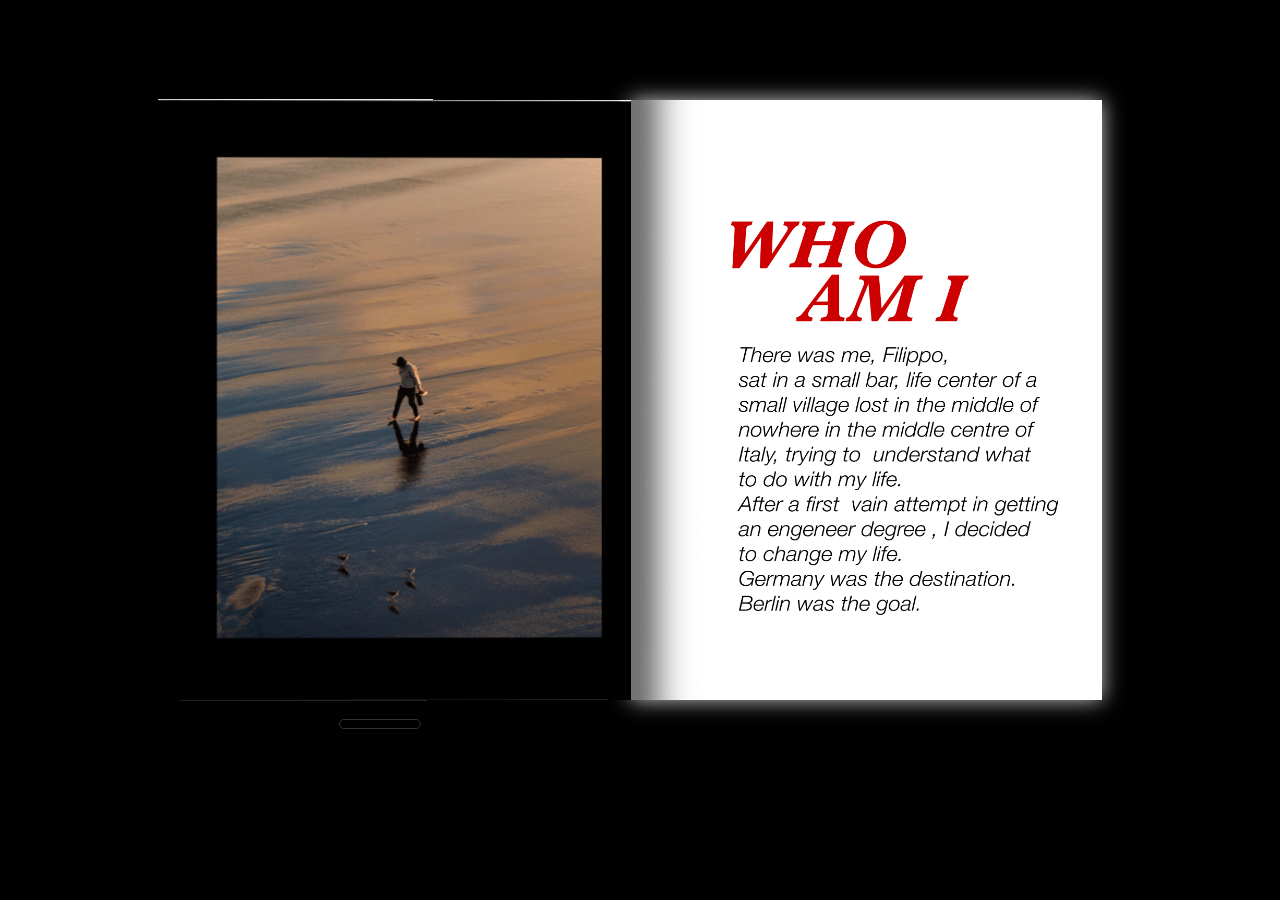
==== aboutme.html @ 34fedc26 "added flipbook for about me" ====
<!doctype html>
<!--[if lt IE 7 ]> <html lang="en" class="ie6"> <![endif]-->
<!--[if IE 7 ]>    <html lang="en" class="ie7"> <![endif]-->
<!--[if IE 8 ]>    <html lang="en" class="ie8"> <![endif]-->
<!--[if IE 9 ]>    <html lang="en" class="ie9"> <![endif]-->
<!--[if !IE]><!-->
<html lang="en"> <!--<![endif]-->

<head>
	<script type="text/javascript" src="flipbook/extras/jquery.min.1.7.js"></script>
	<script type="text/javascript" src="flipbook/extras/jquery-ui-1.8.20.custom.min.js"></script>
	<script type="text/javascript" src="flipbook/extras/jquery.mousewheel.min.js"></script>
	<script type="text/javascript" src="flipbook/extras/modernizr.2.5.3.min.js"></script>
	<script type="text/javascript" src="flipbook/lib/hash.js"></script>

</head>

<body>

	<body style="background-color:black">

		<div id="canvas">
			<div id="book-zoom">
				<div class="sample-docs">
					<div class="hard"></div>
					<div class="hard"></div>
					<div class="hard p8"></div>
					<div class="hard p9"></div>
				</div>
			</div>


			<div id="slider-bar" class="turnjs-slider">
				<div id="slider"></div>
			</div>
		</div>


		<script type="text/javascript">

			function loadApp() {

				var flipbook = $('.sample-docs');

				// Check if the CSS was already loaded

				if (flipbook.width() == 0 || flipbook.height() == 0) {
					setTimeout(loadApp, 10);
					return;
				}

				// Mousewheel

				$('#book-zoom').mousewheel(function (event, delta, deltaX, deltaY) {

					var data = $(this).data(),
						step = 30,
						flipbook = $('.sample-docs'),
						actualPos = $('#slider').slider('value') * step;

					if (typeof (data.scrollX) === 'undefined') {
						data.scrollX = actualPos;
						data.scrollPage = flipbook.turn('page');
					}

					data.scrollX = Math.min($("#slider").slider('option', 'max') * step,
						Math.max(0, data.scrollX + deltaX));

					var actualView = Math.round(data.scrollX / step),
						page = Math.min(flipbook.turn('pages'), Math.max(1, actualView * 2 - 2));

					if ($.inArray(data.scrollPage, flipbook.turn('view', page)) == -1) {
						data.scrollPage = page;
						flipbook.turn('page', page);
					}

					if (data.scrollTimer)
						clearInterval(data.scrollTimer);

					data.scrollTimer = setTimeout(function () {
						data.scrollX = undefined;
						data.scrollPage = undefined;
						data.scrollTimer = undefined;
					}, 1000);

				});

				// Slider

				$("#slider").slider({
					min: 1,
					max: 100,

					start: function (event, ui) {
						if (!window._thumbPreview) {
							_thumbPreview = $('<div />', { 'class': 'thumbnail' }).html('<div></div>');
							setPreview(ui.value);
							_thumbPreview.appendTo($(ui.handle));
						} else
							setPreview(ui.value);

						moveBar(false);
					},

					slide: function (event, ui) {
						setPreview(ui.value);
					},

					stop: function () {
						if (window._thumbPreview)
							_thumbPreview.removeClass('show');

						$('.sample-docs').turn('page', Math.max(1, $(this).slider('value') * 2 - 2));
					}
				});


				// URIs

				Hash.on('^page\/([0-9]*)$', {
					yep: function (path, parts) {
						var page = parts[1];

						if (page !== undefined) {
							if ($('.sample-docs').turn('is'))
								$('.sample-docs').turn('page', page);
						}

					},
					nop: function (path) {

						if ($('.sample-docs').turn('is'))
							$('.sample-docs').turn('page', 1);
					}
				});

				// Arrows

				$(document).keydown(function (e) {

					var previous = 37, next = 39;

					switch (e.keyCode) {
						case previous:

							$('.sample-docs').turn('previous');

							break;
						case next:

							$('.sample-docs').turn('next');

							break;
					}

				});

				// Create the flipbook

				flipbook.turn({
					elevation: 50,
					acceleration: false,
					gradients: true,
					autoCenter: true,
					duration: 1000,
					pages: 9,
					when: {

						turning: function (e, page, view) {

							var book = $(this),
								currentPage = book.turn('page'),
								pages = book.turn('pages');

							if (currentPage > 3 && currentPage < pages - 3) {
								if (page == 1) {
									book.turn('page', 2).turn('stop').turn('page', page);
									e.preventDefault();
									return;
								} else if (page == pages) {
									book.turn('page', pages - 1).turn('stop').turn('page', page);
									e.preventDefault();
									return;
								}
							} else if (page > 3 && page < pages - 3) {
								if (currentPage == 1) {
									book.turn('page', 2).turn('stop').turn('page', page);
									e.preventDefault();
									return;
								} else if (currentPage == pages) {
									book.turn('page', pages - 1).turn('stop').turn('page', page);
									e.preventDefault();
									return;
								}
							}

							Hash.go('page/' + page).update();

							if (page == 1 || page == pages)
								$('.sample-docs .tabs').hide();


						},

						turned: function (e, page, view) {

							var book = $(this);

							$('#slider').slider('value', getViewNumber(book, page));

							if (page != 1 && page != book.turn('pages'))
								$('.sample-docs .tabs').fadeIn(500);
							else
								$('.sample-docs .tabs').hide();

							book.turn('center');
							updateTabs();

						},

						start: function (e, pageObj) {

							moveBar(true);

						},

						end: function (e, pageObj) {

							var book = $(this);

							setTimeout(function () {
								$('#slider').slider('value', getViewNumber(book));
							}, 1);

							moveBar(false);

						},

						missing: function (e, pages) {

							for (var i = 0; i < pages.length; i++)
								addPage(pages[i], $(this));

						}
					}
				}).turn('page', 2);


				$('#slider').slider('option', 'max', numberOfViews(flipbook));

				flipbook.addClass('animated');


				// Show canvas

				$('#canvas').css({ visibility: 'visible' });
			}

			// Hide canvas

			$('#canvas').css({ visibility: 'hidden' });

			yepnope({
				test: Modernizr.csstransforms,
				yep: ['flipbook/lib/turn.min.js', 'flipbook/css/jquery.ui.css'],
				nope: ['flipbook/lib/turn.html4.min.js', 'flipbook/css/jquery.ui.html4.css'],
				both: ['flipbook/css/docs.css', 'flipbook/js/docs.js'],
				complete: loadApp
			});

		</script>

	</body>

</html>
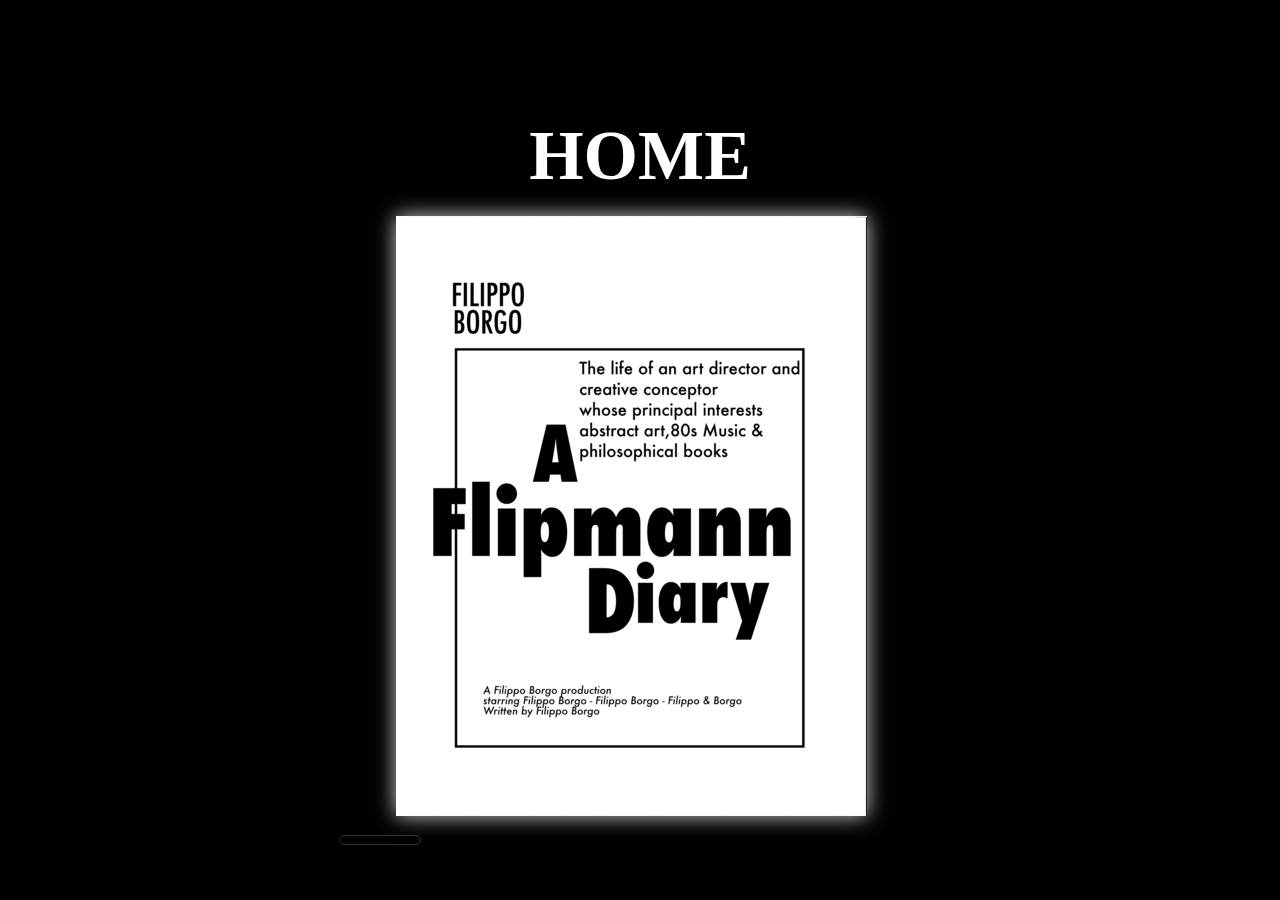
==== commit 7c85f836: "added home button to work and about me" ====
--- a/aboutme.html
+++ b/aboutme.html
@@ -7,6 +7,7 @@
 <html lang="en"> <!--<![endif]-->
 
 <head>
+	<meta name="viewport" content="width=device-width, initial-scale=1.0">
 	<script type="text/javascript" src="flipbook/extras/jquery.min.1.7.js"></script>
 	<script type="text/javascript" src="flipbook/extras/jquery-ui-1.8.20.custom.min.js"></script>
 	<script type="text/javascript" src="flipbook/extras/jquery.mousewheel.min.js"></script>
@@ -16,260 +17,269 @@
 </head>
 
 <body>
-
-	<body style="background-color:black">
-
-		<div id="canvas">
-			<div id="book-zoom">
-				<div class="sample-docs">
-					<div class="hard"></div>
-					<div class="hard"></div>
-					<div class="hard p8"></div>
-					<div class="hard p9"></div>
-				</div>
-			</div>
-
-
-			<div id="slider-bar" class="turnjs-slider">
-				<div id="slider"></div>
+	<h2><a href=index.html>HOME</a></h2>
+	<div id="canvas">
+		<div id="book-zoom">
+			<div class="sample-docs">
+				<div class="hard"></div>
+				<div class="hard"></div>
+				<div class="hard p8"></div>
+				<div class="hard p8"></div>
+
 			</div>
 		</div>
 
-
-		<script type="text/javascript">
-
-			function loadApp() {
-
-				var flipbook = $('.sample-docs');
-
-				// Check if the CSS was already loaded
-
-				if (flipbook.width() == 0 || flipbook.height() == 0) {
-					setTimeout(loadApp, 10);
-					return;
-				}
-
-				// Mousewheel
-
-				$('#book-zoom').mousewheel(function (event, delta, deltaX, deltaY) {
-
-					var data = $(this).data(),
-						step = 30,
-						flipbook = $('.sample-docs'),
-						actualPos = $('#slider').slider('value') * step;
-
-					if (typeof (data.scrollX) === 'undefined') {
-						data.scrollX = actualPos;
-						data.scrollPage = flipbook.turn('page');
+		<div class="e-mail"><a href="mailto:filippoborgo22@gmail.com">filippoborgo22@gmail.com</a></div>
+
+		<div id="slider-bar" class="turnjs-slider">
+			<div id="slider"></div>
+		</div>
+	</div>
+
+
+
+
+	<script type="text/javascript">
+
+		function loadApp() {
+
+			var flipbook = $('.sample-docs');
+
+			// Check if the CSS was already loaded
+
+			if (flipbook.width() == 0 || flipbook.height() == 0) {
+				setTimeout(loadApp, 10);
+				return;
+			}
+
+			// Mousewheel
+
+			$('#book-zoom').mousewheel(function (event, delta, deltaX, deltaY) {
+
+				var data = $(this).data(),
+					step = 30,
+					flipbook = $('.sample-docs'),
+					actualPos = $('#slider').slider('value') * step;
+
+				if (typeof (data.scrollX) === 'undefined') {
+					data.scrollX = actualPos;
+					data.scrollPage = flipbook.turn('page');
+				}
+
+				data.scrollX = Math.min($("#slider").slider('option', 'max') * step,
+					Math.max(0, data.scrollX + deltaX));
+
+				var actualView = Math.round(data.scrollX / step),
+					page = Math.min(flipbook.turn('pages'), Math.max(1, actualView * 2 - 2));
+
+				if ($.inArray(data.scrollPage, flipbook.turn('view', page)) == -1) {
+					data.scrollPage = page;
+					flipbook.turn('page', page);
+				}
+
+				if (data.scrollTimer)
+					clearInterval(data.scrollTimer);
+
+				data.scrollTimer = setTimeout(function () {
+					data.scrollX = undefined;
+					data.scrollPage = undefined;
+					data.scrollTimer = undefined;
+				}, 1000);
+
+			});
+
+			// Slider
+
+			$("#slider").slider({
+				min: 1,
+				max: 100,
+
+				start: function (event, ui) {
+					if (!window._thumbPreview) {
+						_thumbPreview = $('<div />', { 'class': 'thumbnail' }).html('<div></div>');
+						setPreview(ui.value);
+						_thumbPreview.appendTo($(ui.handle));
+					} else
+						setPreview(ui.value);
+
+					moveBar(false);
+				},
+
+				slide: function (event, ui) {
+					setPreview(ui.value);
+				},
+
+				stop: function () {
+					if (window._thumbPreview)
+						_thumbPreview.removeClass('show');
+
+					$('.sample-docs').turn('page', Math.max(1, $(this).slider('value') * 2 - 2));
+				}
+			});
+
+
+			// URIs
+
+			Hash.on('^page\/([0-9]*)$', {
+				yep: function (path, parts) {
+					var page = parts[1];
+
+					if (page !== undefined) {
+						if ($('.sample-docs').turn('is'))
+							$('.sample-docs').turn('page', page);
 					}
 
-					data.scrollX = Math.min($("#slider").slider('option', 'max') * step,
-						Math.max(0, data.scrollX + deltaX));
-
-					var actualView = Math.round(data.scrollX / step),
-						page = Math.min(flipbook.turn('pages'), Math.max(1, actualView * 2 - 2));
-
-					if ($.inArray(data.scrollPage, flipbook.turn('view', page)) == -1) {
-						data.scrollPage = page;
-						flipbook.turn('page', page);
+				},
+				nop: function (path) {
+
+					if ($('.sample-docs').turn('is'))
+						$('.sample-docs').turn('page', 1);
+				}
+			});
+
+			// Arrows
+
+			$(document).keydown(function (e) {
+
+				var previous = 37, next = 39;
+
+				switch (e.keyCode) {
+					case previous:
+
+						$('.sample-docs').turn('previous');
+
+						break;
+					case next:
+
+						$('.sample-docs').turn('next');
+
+						break;
+				}
+
+			});
+
+			// Create the flipbook
+
+			flipbook.turn({
+				elevation: 50,
+				acceleration: false,
+				gradients: true,
+				autoCenter: true,
+				duration: 1000,
+				pages: 7,
+				when: {
+
+					turning: function (e, page, view) {
+
+						var book = $(this),
+							currentPage = book.turn('page'),
+							pages = book.turn('pages');
+						console.log("p" + page);
+						console.log("c" + currentPage)
+						if (page == 6 || page == 7) {
+							$(".e-mail").show();
+						} else {
+							$(".e-mail").hide();
+						}
+
+						if (currentPage > 3 && currentPage < pages - 3) {
+							if (page == 1) {
+								book.turn('page', 2).turn('stop').turn('page', page);
+								e.preventDefault();
+								return;
+							} else if (page == pages) {
+								book.turn('page', pages - 1).turn('stop').turn('page', page);
+								e.preventDefault();
+								return;
+							}
+						} else if (page > 3 && page < pages - 3) {
+							if (currentPage == 1) {
+								book.turn('page', 2).turn('stop').turn('page', page);
+								e.preventDefault();
+								return;
+							} else if (currentPage == pages) {
+								book.turn('page', pages - 1).turn('stop').turn('page', page);
+								e.preventDefault();
+								return;
+							}
+						}
+
+						Hash.go('page/' + page).update();
+
+						if (page == 1 || page == pages)
+							$('.sample-docs .tabs').hide();
+
+
+					},
+
+					turned: function (e, page, view) {
+
+						var book = $(this);
+
+						$('#slider').slider('value', getViewNumber(book, page));
+
+						if (page != 1 && page != book.turn('pages'))
+							$('.sample-docs .tabs').fadeIn(500);
+						else
+							$('.sample-docs .tabs').hide();
+
+						book.turn('center');
+						updateTabs();
+
+					},
+
+					start: function (e, pageObj) {
+
+						moveBar(true);
+
+					},
+
+					end: function (e, pageObj) {
+
+						var book = $(this);
+
+						setTimeout(function () {
+							$('#slider').slider('value', getViewNumber(book));
+						}, 1);
+
+						moveBar(false);
+
+					},
+
+					missing: function (e, pages) {
+
+						for (var i = 0; i < pages.length; i++)
+							addPage(pages[i], $(this));
+
 					}
-
-					if (data.scrollTimer)
-						clearInterval(data.scrollTimer);
-
-					data.scrollTimer = setTimeout(function () {
-						data.scrollX = undefined;
-						data.scrollPage = undefined;
-						data.scrollTimer = undefined;
-					}, 1000);
-
-				});
-
-				// Slider
-
-				$("#slider").slider({
-					min: 1,
-					max: 100,
-
-					start: function (event, ui) {
-						if (!window._thumbPreview) {
-							_thumbPreview = $('<div />', { 'class': 'thumbnail' }).html('<div></div>');
-							setPreview(ui.value);
-							_thumbPreview.appendTo($(ui.handle));
-						} else
-							setPreview(ui.value);
-
-						moveBar(false);
-					},
-
-					slide: function (event, ui) {
-						setPreview(ui.value);
-					},
-
-					stop: function () {
-						if (window._thumbPreview)
-							_thumbPreview.removeClass('show');
-
-						$('.sample-docs').turn('page', Math.max(1, $(this).slider('value') * 2 - 2));
-					}
-				});
-
-
-				// URIs
-
-				Hash.on('^page\/([0-9]*)$', {
-					yep: function (path, parts) {
-						var page = parts[1];
-
-						if (page !== undefined) {
-							if ($('.sample-docs').turn('is'))
-								$('.sample-docs').turn('page', page);
-						}
-
-					},
-					nop: function (path) {
-
-						if ($('.sample-docs').turn('is'))
-							$('.sample-docs').turn('page', 1);
-					}
-				});
-
-				// Arrows
-
-				$(document).keydown(function (e) {
-
-					var previous = 37, next = 39;
-
-					switch (e.keyCode) {
-						case previous:
-
-							$('.sample-docs').turn('previous');
-
-							break;
-						case next:
-
-							$('.sample-docs').turn('next');
-
-							break;
-					}
-
-				});
-
-				// Create the flipbook
-
-				flipbook.turn({
-					elevation: 50,
-					acceleration: false,
-					gradients: true,
-					autoCenter: true,
-					duration: 1000,
-					pages: 9,
-					when: {
-
-						turning: function (e, page, view) {
-
-							var book = $(this),
-								currentPage = book.turn('page'),
-								pages = book.turn('pages');
-
-							if (currentPage > 3 && currentPage < pages - 3) {
-								if (page == 1) {
-									book.turn('page', 2).turn('stop').turn('page', page);
-									e.preventDefault();
-									return;
-								} else if (page == pages) {
-									book.turn('page', pages - 1).turn('stop').turn('page', page);
-									e.preventDefault();
-									return;
-								}
-							} else if (page > 3 && page < pages - 3) {
-								if (currentPage == 1) {
-									book.turn('page', 2).turn('stop').turn('page', page);
-									e.preventDefault();
-									return;
-								} else if (currentPage == pages) {
-									book.turn('page', pages - 1).turn('stop').turn('page', page);
-									e.preventDefault();
-									return;
-								}
-							}
-
-							Hash.go('page/' + page).update();
-
-							if (page == 1 || page == pages)
-								$('.sample-docs .tabs').hide();
-
-
-						},
-
-						turned: function (e, page, view) {
-
-							var book = $(this);
-
-							$('#slider').slider('value', getViewNumber(book, page));
-
-							if (page != 1 && page != book.turn('pages'))
-								$('.sample-docs .tabs').fadeIn(500);
-							else
-								$('.sample-docs .tabs').hide();
-
-							book.turn('center');
-							updateTabs();
-
-						},
-
-						start: function (e, pageObj) {
-
-							moveBar(true);
-
-						},
-
-						end: function (e, pageObj) {
-
-							var book = $(this);
-
-							setTimeout(function () {
-								$('#slider').slider('value', getViewNumber(book));
-							}, 1);
-
-							moveBar(false);
-
-						},
-
-						missing: function (e, pages) {
-
-							for (var i = 0; i < pages.length; i++)
-								addPage(pages[i], $(this));
-
-						}
-					}
-				}).turn('page', 2);
-
-
-				$('#slider').slider('option', 'max', numberOfViews(flipbook));
-
-				flipbook.addClass('animated');
-
-
-				// Show canvas
-
-				$('#canvas').css({ visibility: 'visible' });
-			}
-
-			// Hide canvas
-
-			$('#canvas').css({ visibility: 'hidden' });
-
-			yepnope({
-				test: Modernizr.csstransforms,
-				yep: ['flipbook/lib/turn.min.js', 'flipbook/css/jquery.ui.css'],
-				nope: ['flipbook/lib/turn.html4.min.js', 'flipbook/css/jquery.ui.html4.css'],
-				both: ['flipbook/css/docs.css', 'flipbook/js/docs.js'],
-				complete: loadApp
-			});
-
-		</script>
-
-	</body>
+				}
+			}).turn('page', 1);
+
+
+			$('#slider').slider('option', 'max', numberOfViews(flipbook));
+
+			flipbook.addClass('animated');
+
+
+			// Show canvas
+
+			$('#canvas').css({ visibility: 'visible' });
+		}
+
+		// Hide canvas
+
+		$('#canvas').css({ visibility: 'hidden' });
+
+		yepnope({
+			test: Modernizr.csstransforms,
+			yep: ['flipbook/lib/turn.min.js', 'flipbook/css/jquery.ui.css'],
+			nope: ['flipbook/lib/turn.html4.min.js', 'flipbook/css/jquery.ui.html4.css'],
+			both: ['flipbook/css/docs.css', 'flipbook/js/docs.js'],
+			complete: loadApp
+		});
+
+	</script>
+
+</body>
 
 </html>